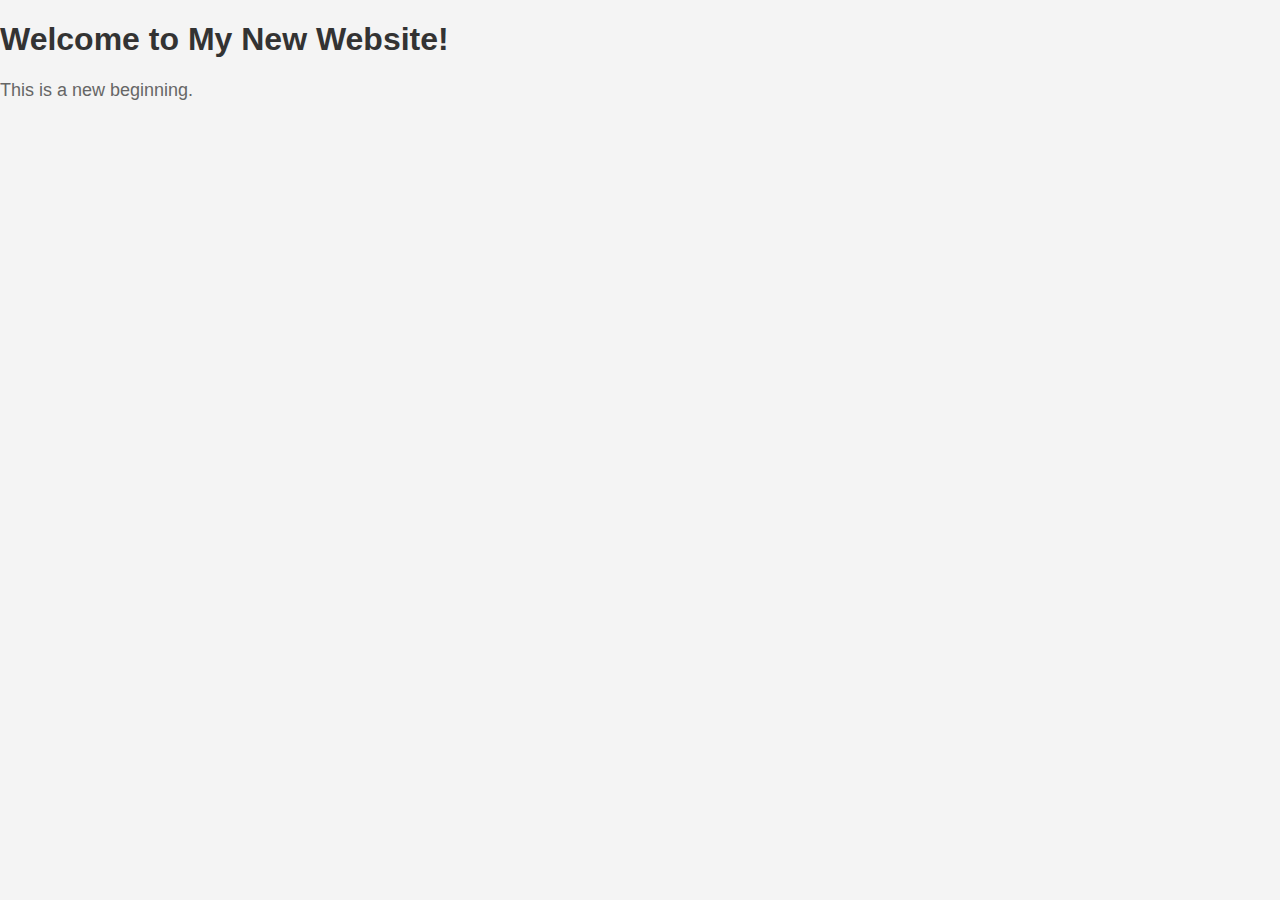
==== index.html @ ee726ad4 "Initial commit with basic structure" ====
<!DOCTYPE html>
<html lang="en">
<head>
    <meta charset="UTF-8">
    <meta name="viewport" content="width=device-width, initial-scale=1.0">
    <title>My New Website</title>
    <link rel="stylesheet" href="styles.css">
</head>
<body>
    <h1>Welcome to My New Website!</h1>
    <p>This is a new beginning.</p>
    <script src="script.js"></script>
</body>
</html>
---- styles.css ----
body {
    font-family: Arial, sans-serif;
    margin: 0;
    padding: 0;
    background-color: #f4f4f4;
}
h1 {
    color: #333;
}
p {
    font-size: 18px;
    color: #666;
}
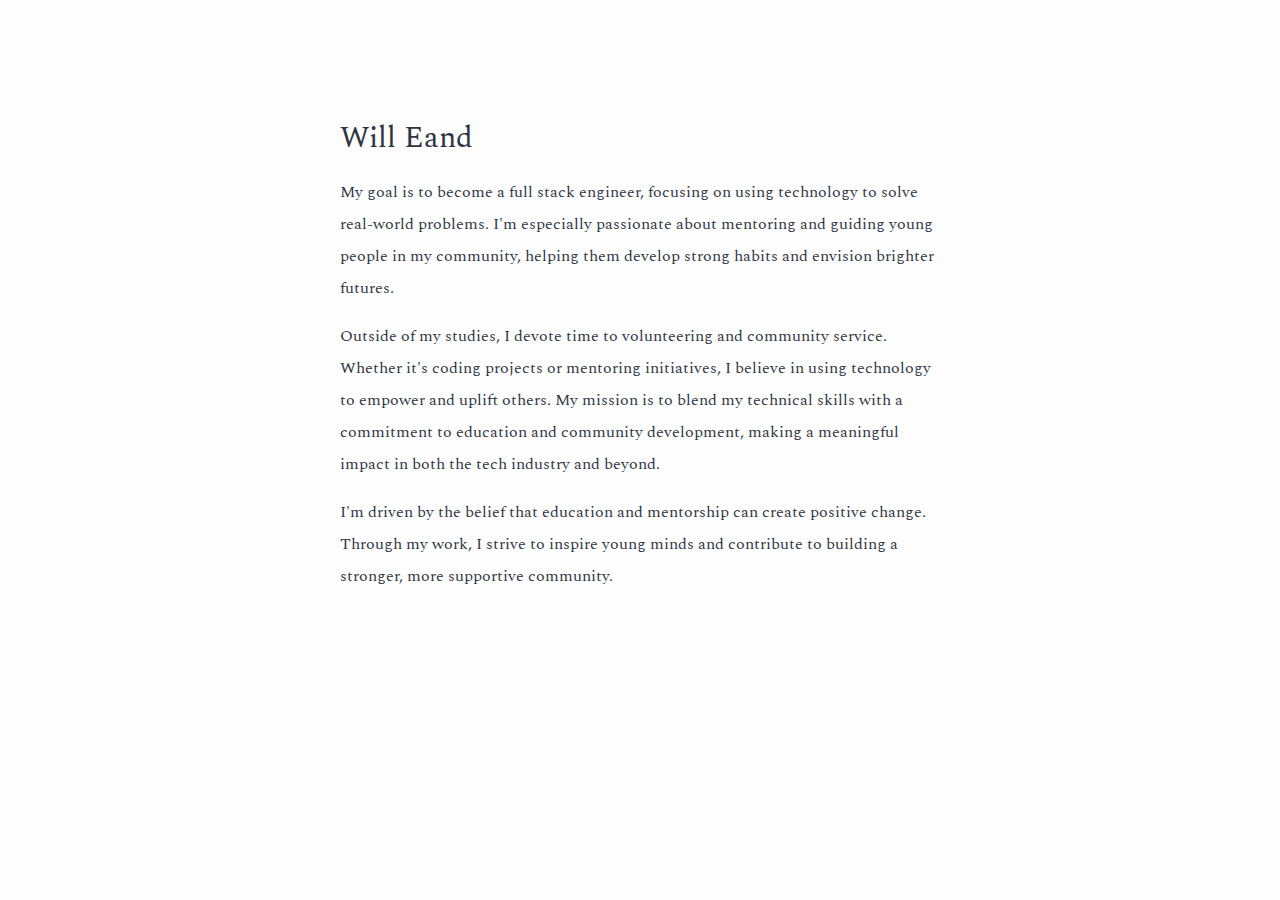
==== commit fa42e17b: "Added custom fonts, stylized font colors, and centered text" ====
--- a/index.html
+++ b/index.html
@@ -3,12 +3,29 @@
 <head>
     <meta charset="UTF-8">
     <meta name="viewport" content="width=device-width, initial-scale=1.0">
-    <title>My New Website</title>
+    <title>Will Eand's personal website</title>
     <link rel="stylesheet" href="styles.css">
+    <link rel="stylesheet" href="https://fonts.googleapis.com/css?family=Spectral&display=swap">
 </head>
 <body>
-    <h1>Welcome to My New Website!</h1>
-    <p>This is a new beginning.</p>
+    <div class = "outer-container"></div>
+        <div class = "left-column"></div>
+            <div class = "center-text">
+                <h1> Will Eand</h1>
+                <p>  My goal is to become a full stack engineer, focusing on using technology to solve real-world problems. 
+                    I'm especially passionate about mentoring and guiding young people in my community, helping them develop strong habits and envision brighter futures.
+                </p>
+                <p>
+                    Outside of my studies, I devote time to volunteering and community service. Whether it's coding projects or mentoring initiatives, I believe in using technology to empower and uplift others. 
+                    My mission is to blend my technical skills with a commitment to education and community development, making a meaningful impact in both the tech industry and beyond.
+                </p>
+                <p>
+                    I'm driven by the belief that education and mentorship can create positive change. 
+                    Through my work, I strive to inspire young minds and contribute to building a stronger, more supportive community. 
+                </p>
+    </div>
+    <div class = "right-column">
+    </div>
     <script src="script.js"></script>
 </body>
 </html>
--- a/styles.css
+++ b/styles.css
@@ -1,13 +1,44 @@
 body {
-    font-family: Arial, sans-serif;
+    font-family: 'Spectral', Georgia, serif;
     margin: 0;
-    padding: 0;
-    background-color: #f4f4f4;
+    background-color: rgb(253, 253, 253);
+    text-align: left;
+
 }
 h1 {
-    color: #333;
+    font-size: 30px;
+    font-family: 'Spectral', Georgia, serif;
+    font-style: normal;
+    font-weight: normal;
+    color: #2E3542;
+    line-height: 36px;
 }
 p {
-    font-size: 18px;
-    color: #666;
+    font-size: 16px;
+    font-family: 'Spectral', Georgia, serif;
+    font-style: normal; /*italic, bold, etc*/
+    font-weight: normal; /*bold, lighter, normal*/
+    color: #2E3542; 
+    line-height: 32px; /*spacing between lines*/
+    -webkit-font-smoothing: antialiased;
+    -moz-osx-font-smoothing: grayscale;
 }
+
+
+.outer-container{
+    display:flex;
+    width: 100%;
+    height: 100%;
+}
+.left-column, .right-column{
+    flex: 1;
+    background-color: transparent;
+}
+.center-text{
+    flex: 3;
+    max-width: 600px; /* max width of body text*/
+    margin: auto; 
+    background-color: transparent;
+    padding: 100px; /* adds space to top, right, bottom, and left*/
+    box-shadow: 0 0 10px rgba (0,0,0, 0.1);
+}